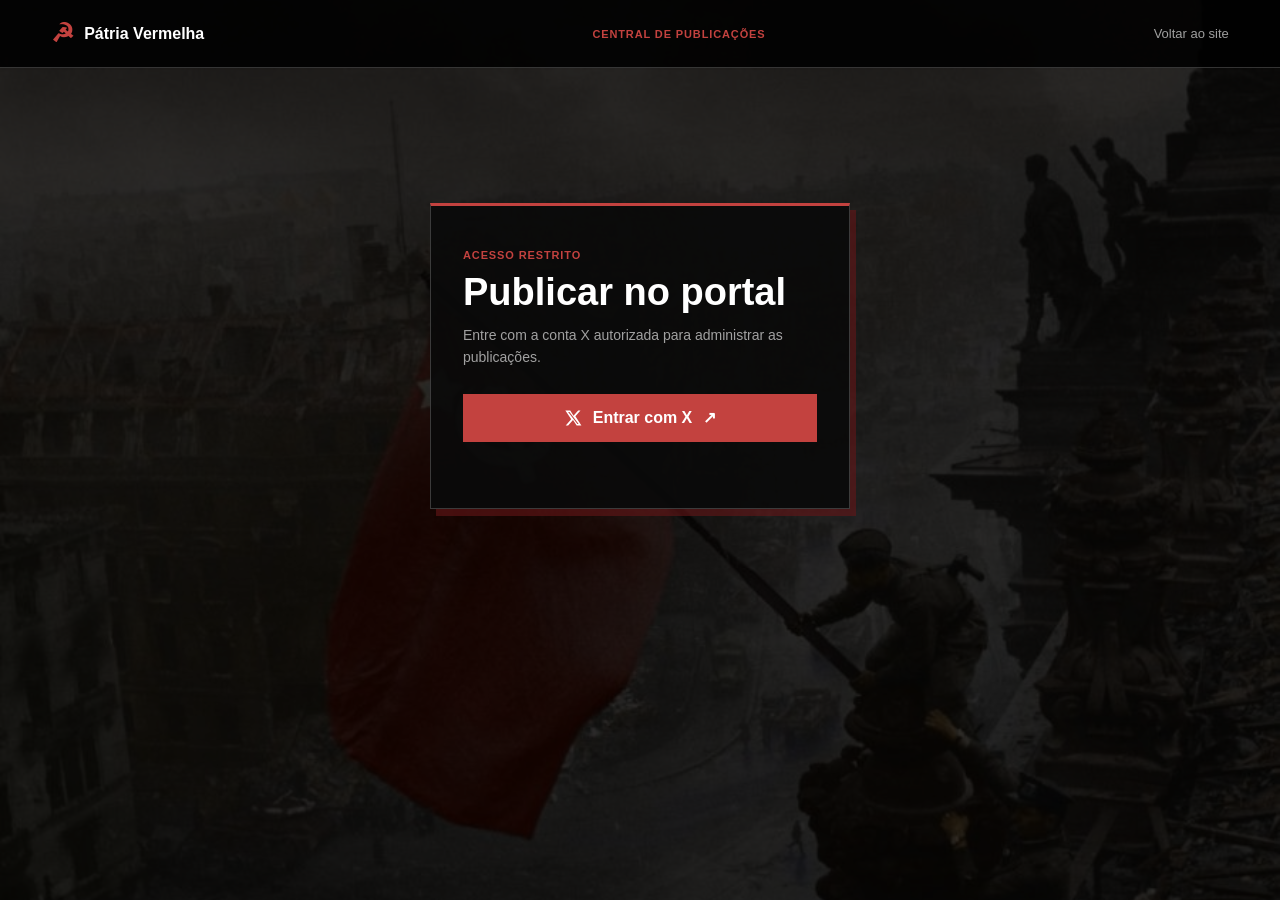
==== admin/index.html @ 401862a3 "Add secure X publishing admin" ====
<!doctype html>
<html lang="pt-BR">
  <head>
    <meta charset="utf-8" />
    <meta name="viewport" content="width=device-width, initial-scale=1" />
    <meta name="color-scheme" content="dark" />
    <title>Admin | Pátria Vermelha</title>
    <link rel="stylesheet" href="/admin/admin.css" />
    <script src="/admin/admin.js" defer></script>
  </head>
  <body>
    <header class="admin-topbar">
      <a class="admin-brand" href="/" aria-label="Pátria Vermelha, página inicial">
        <span class="brand-mark" aria-hidden="true">☭</span>
        <span>Pátria Vermelha</span>
      </a>
      <span class="admin-label">CENTRAL DE PUBLICAÇÕES</span>
      <a class="back-link" href="/">Voltar ao site</a>
    </header>

    <main class="admin-main">
      <section class="login-panel" id="login-view" hidden>
        <p class="eyebrow">ACESSO RESTRITO</p>
        <h1>Publicar no portal</h1>
        <p class="login-copy">Entre com a conta X autorizada para administrar as publicações.</p>
        <a class="x-login" href="/api/auth/x/start">
          <svg viewBox="0 0 24 24" aria-hidden="true"><path d="M18.9 2H22l-6.8 7.8L23.2 22h-6.3l-4.9-7.4L5.5 22H2.3l7.3-8.4L1.8 2h6.5l4.4 6.9L18.9 2Zm-1.1 18h1.7L7.3 3.9H5.5L17.8 20Z" fill="currentColor" /></svg>
          Entrar com X
          <span aria-hidden="true">↗</span>
        </a>
        <p class="login-status" id="login-status" role="status"></p>
      </section>

      <section class="workspace" id="workspace" hidden>
        <div class="workspace-heading">
          <div>
            <p class="eyebrow">REDAÇÃO</p>
            <h1>Publicações</h1>
          </div>
          <div class="user-session">
            <span id="user-label"></span>
            <button class="logout-button" id="logout-button" type="button">Sair</button>
          </div>
        </div>

        <section class="composer" aria-labelledby="composer-title">
          <div class="composer-heading">
            <h2 id="composer-title">Nova publicação</h2>
            <span>Sem limite de caracteres</span>
          </div>
          <div class="editor-toolbar" role="toolbar" aria-label="Formatação do texto">
            <button type="button" data-command="bold" aria-label="Negrito"><strong>B</strong></button>
            <button type="button" data-command="italic" aria-label="Itálico"><em>I</em></button>
            <button type="button" data-command="underline" aria-label="Sublinhado"><u>U</u></button>
            <span class="toolbar-divider" aria-hidden="true"></span>
            <button type="button" data-command="insertUnorderedList" aria-label="Lista com marcadores">• Lista</button>
            <button type="button" data-command="formatBlock" data-value="blockquote" aria-label="Citação">Citação</button>
            <button type="button" id="link-button">Link</button>
            <label class="color-control" title="Cor do texto">
              <span aria-hidden="true">A</span>
              <input id="text-color" type="color" value="#c3423f" aria-label="Cor do texto" />
            </label>
            <label class="media-control" for="media-file">
              <span aria-hidden="true">＋</span> Mídia
            </label>
            <input id="media-file" type="file" accept="image/jpeg,image/png,image/webp,image/gif,video/mp4,video/webm,video/quicktime" hidden />
          </div>
          <div class="editor" id="post-editor" contenteditable="true" role="textbox" aria-label="Texto da publicação" aria-multiline="true" data-placeholder="O que está acontecendo?"></div>
          <div class="composer-footer">
            <p class="composer-status" id="composer-status" role="status"></p>
            <button class="publish-button" id="publish-button" type="button">Publicar agora <span aria-hidden="true">↗</span></button>
          </div>
        </section>

        <section class="posts-section" aria-labelledby="posts-title">
          <div class="posts-heading">
            <h2 id="posts-title">No portal</h2>
            <button class="refresh-button" id="refresh-button" type="button" aria-label="Atualizar publicações">Atualizar</button>
          </div>
          <div class="posts-list" id="posts-list" aria-live="polite"></div>
        </section>
      </section>
    </main>
  </body>
</html>
---- admin/admin.css ----
:root {
  color-scheme: dark;
  --admin-ink: #090909;
  --admin-panel: rgba(10, 10, 10, 0.92);
  --admin-line: rgba(255, 255, 255, 0.2);
  --admin-muted: rgba(255, 255, 255, 0.62);
  --admin-red: #c3423f;
  --admin-white: #fff;
}

* {
  box-sizing: border-box;
}

body {
  min-width: 320px;
  min-height: 100vh;
  margin: 0;
  background: var(--admin-ink) url("/assets/cwmunismo.pw.jpg") center / cover fixed;
  color: var(--admin-white);
  font-family: Inter, Arial, sans-serif;
}

body::before {
  position: fixed;
  z-index: -1;
  inset: 0;
  background: rgba(0, 0, 0, 0.82);
  content: "";
}

button,
input,
a {
  font: inherit;
}

.admin-topbar {
  display: flex;
  min-height: 68px;
  align-items: center;
  justify-content: space-between;
  gap: 20px;
  padding: 0 clamp(18px, 4vw, 56px);
  border-bottom: 1px solid var(--admin-line);
  background: rgba(0, 0, 0, 0.88);
}

.admin-brand {
  display: inline-flex;
  align-items: center;
  gap: 10px;
  color: #fff;
  font-weight: 800;
  text-decoration: none;
}

.brand-mark {
  color: var(--admin-red);
  font-family: "Segoe UI Symbol", sans-serif;
  font-size: 26px;
}

.admin-label,
.eyebrow {
  color: var(--admin-red);
  font-size: 11px;
  font-weight: 900;
  letter-spacing: 0.08em;
}

.back-link {
  color: var(--admin-muted);
  font-size: 13px;
  text-decoration: none;
}

.back-link:hover,
.back-link:focus-visible {
  color: #fff;
}

.admin-main {
  width: min(100% - 32px, 900px);
  margin: 0 auto;
  padding: clamp(36px, 7vh, 72px) 0 80px;
}

[hidden] {
  display: none !important;
}

.login-panel {
  width: min(100%, 420px);
  margin: 8vh auto 0;
  padding: 32px;
  border: 1px solid var(--admin-line);
  border-top: 3px solid var(--admin-red);
  background: var(--admin-panel);
  box-shadow: 6px 7px 0 rgba(103, 23, 24, 0.6);
}

.login-panel h1,
.workspace-heading h1 {
  margin: 7px 0 10px;
  font-size: clamp(28px, 6vw, 38px);
  line-height: 1.1;
}

.login-copy {
  margin: 0 0 25px;
  color: var(--admin-muted);
  font-size: 14px;
  line-height: 1.6;
}

.x-login,
.publish-button {
  display: inline-flex;
  min-height: 48px;
  align-items: center;
  justify-content: center;
  gap: 11px;
  padding: 0 18px;
  border: 1px solid var(--admin-red);
  background: var(--admin-red);
  color: #fff;
  font-weight: 800;
  text-decoration: none;
  transition: background 160ms ease, color 160ms ease;
}

.x-login {
  width: 100%;
}

.x-login svg {
  width: 18px;
  height: 18px;
}

.x-login:hover,
.publish-button:hover {
  background: #fff;
  color: #111;
}

.login-status,
.composer-status {
  min-height: 20px;
  margin: 14px 0 0;
  color: #ffb5ad;
  font-size: 13px;
}

.workspace-heading,
.posts-heading,
.composer-heading,
.composer-footer,
.user-session {
  display: flex;
  align-items: center;
  justify-content: space-between;
  gap: 16px;
}

.workspace-heading {
  margin-bottom: 28px;
}

.workspace-heading .eyebrow {
  margin: 0;
}

.workspace-heading h1,
.posts-heading h2,
.composer-heading h2 {
  margin-top: 6px;
}

.user-session {
  color: var(--admin-muted);
  font-size: 13px;
}

.logout-button,
.refresh-button {
  min-height: 38px;
  padding: 0 12px;
  border: 1px solid var(--admin-line);
  background: rgba(0, 0, 0, 0.6);
  color: #fff;
  cursor: pointer;
}

.composer,
.posts-section {
  border: 1px solid var(--admin-line);
  background: var(--admin-panel);
}

.composer {
  padding: clamp(18px, 4vw, 28px);
}

.composer-heading h2,
.posts-heading h2 {
  margin-bottom: 0;
  font-size: 19px;
}

.composer-heading span {
  color: var(--admin-muted);
  font-size: 12px;
}

.editor-toolbar {
  display: flex;
  min-height: 48px;
  flex-wrap: wrap;
  align-items: center;
  gap: 7px;
  margin-top: 20px;
  padding: 8px;
  border: 1px solid var(--admin-line);
  background: rgba(255, 255, 255, 0.035);
}

.editor-toolbar button,
.media-control,
.color-control {
  display: inline-flex;
  min-width: 36px;
  height: 32px;
  align-items: center;
  justify-content: center;
  gap: 6px;
  padding: 0 9px;
  border: 1px solid transparent;
  background: transparent;
  color: #fff;
  font-size: 13px;
  cursor: pointer;
}

.editor-toolbar button:hover,
.media-control:hover,
.color-control:hover {
  border-color: var(--admin-line);
  background: rgba(255, 255, 255, 0.08);
}

.toolbar-divider {
  width: 1px;
  height: 23px;
  background: var(--admin-line);
}

.color-control input {
  width: 20px;
  height: 20px;
  padding: 0;
  border: 0;
  background: transparent;
  cursor: pointer;
}

.editor {
  min-height: 220px;
  margin-top: 12px;
  padding: 17px;
  border: 1px solid var(--admin-line);
  background: rgba(0, 0, 0, 0.5);
  color: #fff;
  font-size: 16px;
  line-height: 1.65;
  overflow-wrap: anywhere;
}

.editor:focus {
  border-color: rgba(195, 66, 63, 0.9);
  outline: 1px solid var(--admin-red);
}

.editor:empty::before {
  color: rgba(255, 255, 255, 0.42);
  content: attr(data-placeholder);
  pointer-events: none;
}

.editor img,
.editor video,
.post-content img,
.post-content video {
  display: block;
  max-width: 100%;
  height: auto;
  margin: 12px 0;
}

.editor video,
.post-content video {
  max-height: 540px;
  background: #000;
}

.composer-footer {
  margin-top: 14px;
}

.composer-status {
  margin: 0;
}

.publish-button {
  flex: 0 0 auto;
  cursor: pointer;
}

.publish-button:disabled {
  opacity: 0.55;
  cursor: progress;
}

.posts-section {
  margin-top: 35px;
  padding: 22px;
}

.posts-heading {
  margin-bottom: 17px;
}

.posts-list {
  display: grid;
  gap: 12px;
}

.admin-post {
  padding: 18px;
  border: 1px solid var(--admin-line);
  background: rgba(0, 0, 0, 0.56);
}

.admin-post-meta,
.admin-post-actions {
  display: flex;
  align-items: center;
  justify-content: space-between;
  gap: 10px;
}

.admin-post-meta {
  color: var(--admin-muted);
  font-size: 12px;
}

.post-content {
  margin-top: 14px;
  line-height: 1.6;
  overflow-wrap: anywhere;
}

.post-content a {
  color: #f28a82;
}

.delete-post {
  min-height: 32px;
  padding: 0 9px;
  border: 1px solid rgba(195, 66, 63, 0.7);
  background: transparent;
  color: #ffb5ad;
  cursor: pointer;
}

.empty-posts {
  padding: 20px 0;
  color: var(--admin-muted);
  font-size: 14px;
}

@media (max-width: 600px) {
  .admin-topbar {
    min-height: 58px;
    gap: 8px;
    padding-inline: 14px;
  }

  .admin-label {
    display: none;
  }

  .admin-main {
    width: min(100% - 24px, 900px);
    padding-top: 28px;
  }

  .login-panel {
    margin-top: 4vh;
    padding: 24px;
  }

  .workspace-heading,
  .composer-heading {
    align-items: flex-start;
    flex-direction: column;
  }

  .user-session {
    width: 100%;
  }

  .posts-section {
    padding: 15px;
  }

  .composer-footer {
    align-items: flex-end;
  }

  .composer-status {
    max-width: 55%;
  }
}
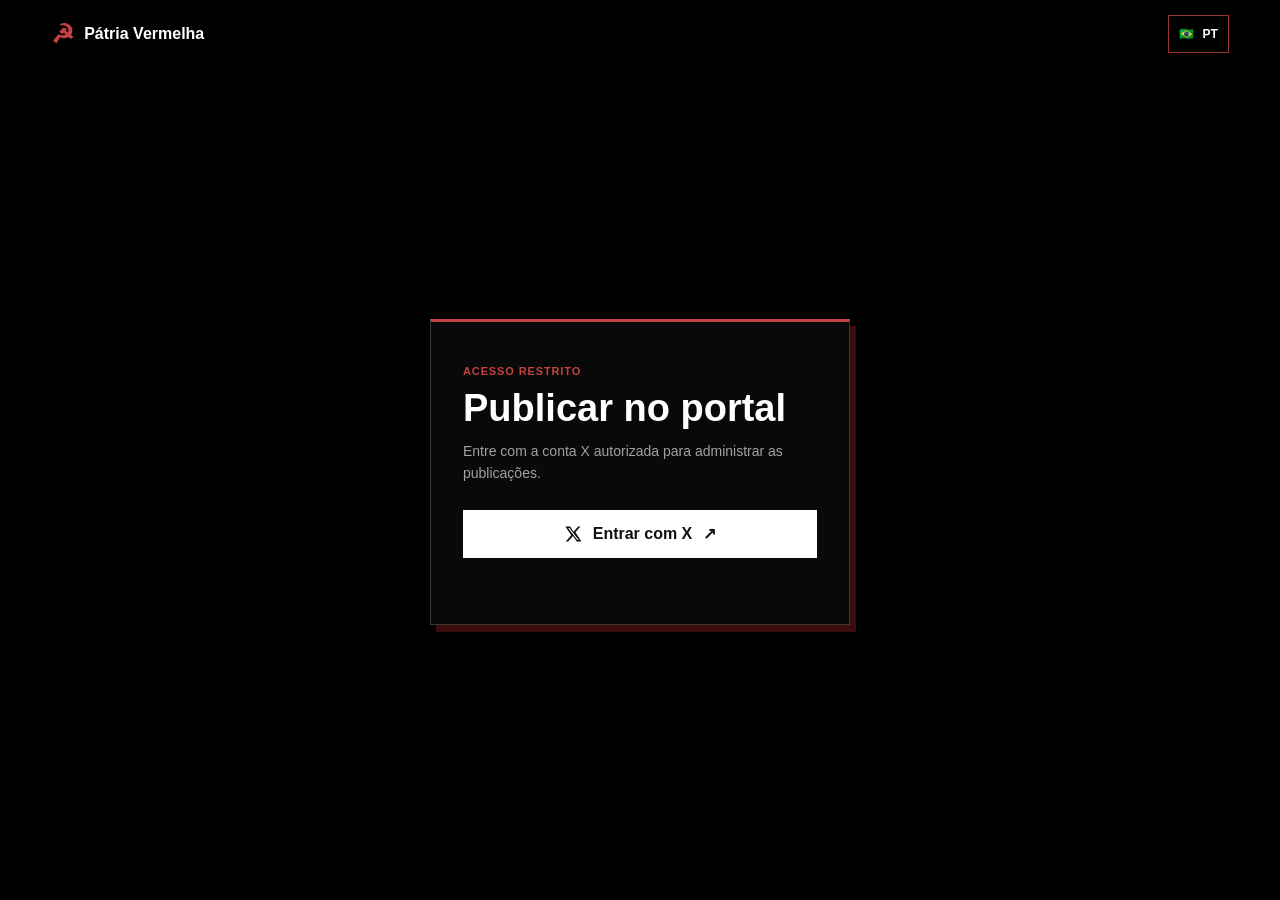
==== commit 675cf111: "Match admin login to public site" ====
--- a/admin/index.html
+++ b/admin/index.html
@@ -9,13 +9,18 @@
     <script src="/admin/admin.js" defer></script>
   </head>
   <body>
+    <div class="admin-background" aria-hidden="true">
+      <video class="admin-background-video" autoplay muted loop playsinline preload="metadata">
+        <source src="/ssstwitter.com_1791476129925.mp4" type="video/mp4" />
+      </video>
+      <div class="admin-background-shade"></div>
+    </div>
     <header class="admin-topbar">
       <a class="admin-brand" href="/" aria-label="Pátria Vermelha, página inicial">
         <span class="brand-mark" aria-hidden="true">☭</span>
         <span>Pátria Vermelha</span>
       </a>
-      <span class="admin-label">CENTRAL DE PUBLICAÇÕES</span>
-      <a class="back-link" href="/">Voltar ao site</a>
+      <span class="language-label"><span aria-hidden="true">🇧🇷</span> PT</span>
     </header>
 
     <main class="admin-main">
--- a/admin/admin.css
+++ b/admin/admin.css
@@ -16,17 +16,34 @@
   min-width: 320px;
   min-height: 100vh;
   margin: 0;
-  background: var(--admin-ink) url("/assets/cwmunismo.pw.jpg") center / cover fixed;
+  overflow-x: hidden;
+  background: var(--admin-ink);
   color: var(--admin-white);
   font-family: Inter, Arial, sans-serif;
 }
 
-body::before {
+.admin-background {
   position: fixed;
-  z-index: -1;
+  z-index: 0;
   inset: 0;
-  background: rgba(0, 0, 0, 0.82);
-  content: "";
+  overflow: hidden;
+  background: #000;
+  pointer-events: none;
+}
+
+.admin-background-video {
+  position: absolute;
+  inset: 0;
+  width: 100%;
+  height: 100%;
+  object-fit: cover;
+  opacity: 0.68;
+}
+
+.admin-background-shade {
+  position: absolute;
+  inset: 0;
+  background: rgba(0, 0, 0, 0.38);
 }
 
 button,
@@ -36,14 +53,15 @@
 }
 
 .admin-topbar {
+  position: relative;
+  z-index: 1;
   display: flex;
   min-height: 68px;
   align-items: center;
   justify-content: space-between;
   gap: 20px;
   padding: 0 clamp(18px, 4vw, 56px);
-  border-bottom: 1px solid var(--admin-line);
-  background: rgba(0, 0, 0, 0.88);
+  background: rgba(0, 0, 0, 0.28);
 }
 
 .admin-brand {
@@ -61,7 +79,6 @@
   font-size: 26px;
 }
 
-.admin-label,
 .eyebrow {
   color: var(--admin-red);
   font-size: 11px;
@@ -69,21 +86,28 @@
   letter-spacing: 0.08em;
 }
 
-.back-link {
-  color: var(--admin-muted);
-  font-size: 13px;
-  text-decoration: none;
-}
-
-.back-link:hover,
-.back-link:focus-visible {
-  color: #fff;
+.language-label {
+  display: inline-flex;
+  min-height: 38px;
+  align-items: center;
+  gap: 8px;
+  padding: 0 10px;
+  border: 1px solid rgba(195, 66, 63, 0.8);
+  background: rgba(0, 0, 0, 0.5);
+  font-size: 12px;
+  font-weight: 700;
 }
 
 .admin-main {
+  position: relative;
+  z-index: 1;
+  display: flex;
   width: min(100% - 32px, 900px);
+  min-height: calc(100svh - 68px);
+  flex-direction: column;
+  justify-content: center;
   margin: 0 auto;
-  padding: clamp(36px, 7vh, 72px) 0 80px;
+  padding: 32px 0 56px;
 }
 
 [hidden] {
@@ -92,7 +116,7 @@
 
 .login-panel {
   width: min(100%, 420px);
-  margin: 8vh auto 0;
+  margin: auto;
   padding: 32px;
   border: 1px solid var(--admin-line);
   border-top: 3px solid var(--admin-red);
@@ -122,9 +146,9 @@
   justify-content: center;
   gap: 11px;
   padding: 0 18px;
-  border: 1px solid var(--admin-red);
-  background: var(--admin-red);
-  color: #fff;
+  border: 1px solid #fff;
+  background: #fff;
+  color: #111;
   font-weight: 800;
   text-decoration: none;
   transition: background 160ms ease, color 160ms ease;
@@ -141,8 +165,9 @@
 
 .x-login:hover,
 .publish-button:hover {
-  background: #fff;
-  color: #111;
+  border-color: var(--admin-red);
+  background: #171717;
+  color: #fff;
 }
 
 .login-status,
@@ -387,13 +412,10 @@
     padding-inline: 14px;
   }
 
-  .admin-label {
-    display: none;
-  }
-
   .admin-main {
     width: min(100% - 24px, 900px);
-    padding-top: 28px;
+    min-height: calc(100svh - 58px);
+    padding-top: 20px;
   }
 
   .login-panel {
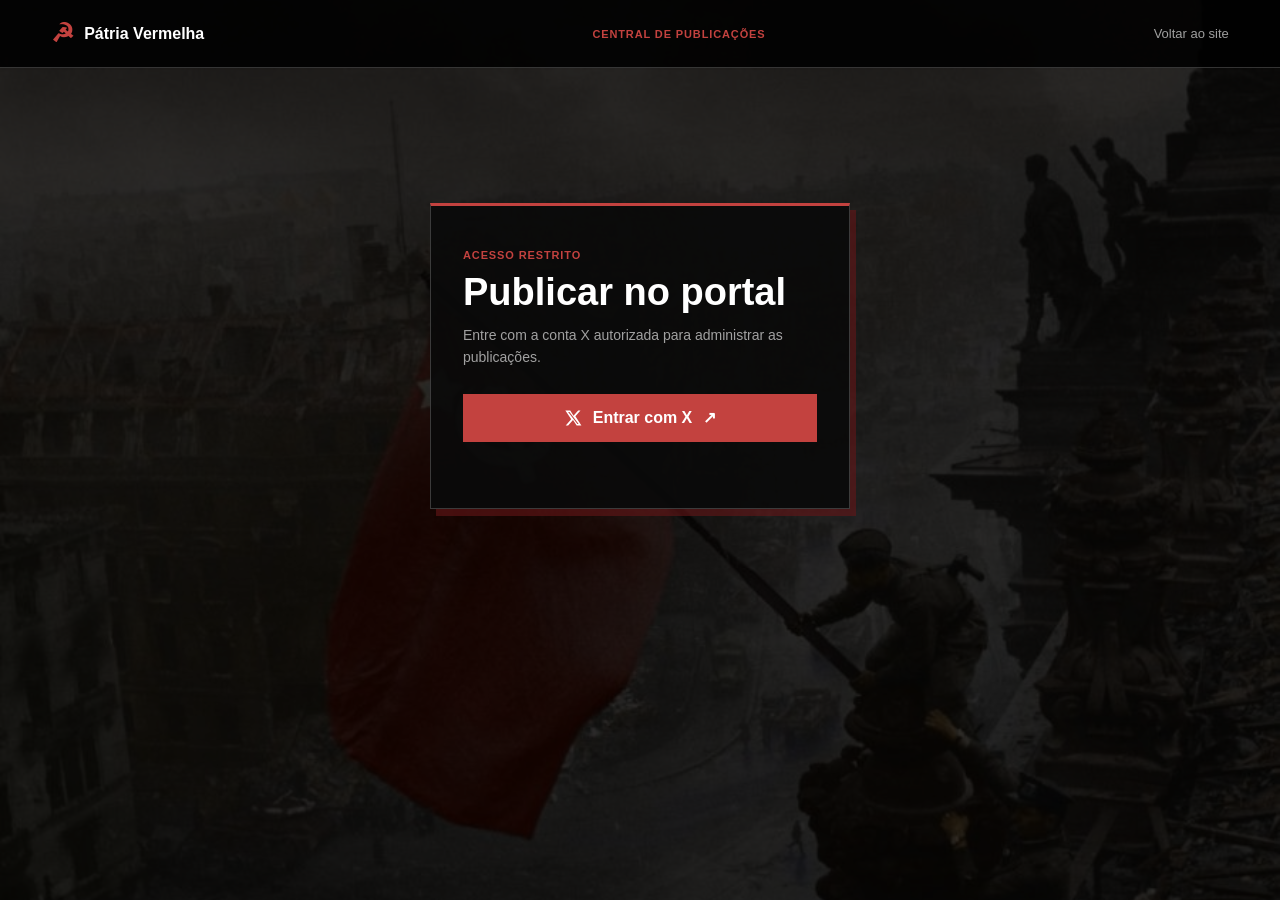
==== commit 9a1c8b93: "Revert "Match admin login to public site" This reverts commit 675cf11126c9b94fad40a7360cdaa8174857df" ====
--- a/admin/index.html
+++ b/admin/index.html
@@ -9,18 +9,13 @@
     <script src="/admin/admin.js" defer></script>
   </head>
   <body>
-    <div class="admin-background" aria-hidden="true">
-      <video class="admin-background-video" autoplay muted loop playsinline preload="metadata">
-        <source src="/ssstwitter.com_1791476129925.mp4" type="video/mp4" />
-      </video>
-      <div class="admin-background-shade"></div>
-    </div>
     <header class="admin-topbar">
       <a class="admin-brand" href="/" aria-label="Pátria Vermelha, página inicial">
         <span class="brand-mark" aria-hidden="true">☭</span>
         <span>Pátria Vermelha</span>
       </a>
-      <span class="language-label"><span aria-hidden="true">🇧🇷</span> PT</span>
+      <span class="admin-label">CENTRAL DE PUBLICAÇÕES</span>
+      <a class="back-link" href="/">Voltar ao site</a>
     </header>
 
     <main class="admin-main">
--- a/admin/admin.css
+++ b/admin/admin.css
@@ -16,34 +16,17 @@
   min-width: 320px;
   min-height: 100vh;
   margin: 0;
-  overflow-x: hidden;
-  background: var(--admin-ink);
+  background: var(--admin-ink) url("/assets/cwmunismo.pw.jpg") center / cover fixed;
   color: var(--admin-white);
   font-family: Inter, Arial, sans-serif;
 }
 
-.admin-background {
+body::before {
   position: fixed;
-  z-index: 0;
+  z-index: -1;
   inset: 0;
-  overflow: hidden;
-  background: #000;
-  pointer-events: none;
-}
-
-.admin-background-video {
-  position: absolute;
-  inset: 0;
-  width: 100%;
-  height: 100%;
-  object-fit: cover;
-  opacity: 0.68;
-}
-
-.admin-background-shade {
-  position: absolute;
-  inset: 0;
-  background: rgba(0, 0, 0, 0.38);
+  background: rgba(0, 0, 0, 0.82);
+  content: "";
 }
 
 button,
@@ -53,15 +36,14 @@
 }
 
 .admin-topbar {
-  position: relative;
-  z-index: 1;
   display: flex;
   min-height: 68px;
   align-items: center;
   justify-content: space-between;
   gap: 20px;
   padding: 0 clamp(18px, 4vw, 56px);
-  background: rgba(0, 0, 0, 0.28);
+  border-bottom: 1px solid var(--admin-line);
+  background: rgba(0, 0, 0, 0.88);
 }
 
 .admin-brand {
@@ -79,6 +61,7 @@
   font-size: 26px;
 }
 
+.admin-label,
 .eyebrow {
   color: var(--admin-red);
   font-size: 11px;
@@ -86,28 +69,21 @@
   letter-spacing: 0.08em;
 }
 
-.language-label {
-  display: inline-flex;
-  min-height: 38px;
-  align-items: center;
-  gap: 8px;
-  padding: 0 10px;
-  border: 1px solid rgba(195, 66, 63, 0.8);
-  background: rgba(0, 0, 0, 0.5);
-  font-size: 12px;
-  font-weight: 700;
+.back-link {
+  color: var(--admin-muted);
+  font-size: 13px;
+  text-decoration: none;
+}
+
+.back-link:hover,
+.back-link:focus-visible {
+  color: #fff;
 }
 
 .admin-main {
-  position: relative;
-  z-index: 1;
-  display: flex;
   width: min(100% - 32px, 900px);
-  min-height: calc(100svh - 68px);
-  flex-direction: column;
-  justify-content: center;
   margin: 0 auto;
-  padding: 32px 0 56px;
+  padding: clamp(36px, 7vh, 72px) 0 80px;
 }
 
 [hidden] {
@@ -116,7 +92,7 @@
 
 .login-panel {
   width: min(100%, 420px);
-  margin: auto;
+  margin: 8vh auto 0;
   padding: 32px;
   border: 1px solid var(--admin-line);
   border-top: 3px solid var(--admin-red);
@@ -146,9 +122,9 @@
   justify-content: center;
   gap: 11px;
   padding: 0 18px;
-  border: 1px solid #fff;
-  background: #fff;
-  color: #111;
+  border: 1px solid var(--admin-red);
+  background: var(--admin-red);
+  color: #fff;
   font-weight: 800;
   text-decoration: none;
   transition: background 160ms ease, color 160ms ease;
@@ -165,9 +141,8 @@
 
 .x-login:hover,
 .publish-button:hover {
-  border-color: var(--admin-red);
-  background: #171717;
-  color: #fff;
+  background: #fff;
+  color: #111;
 }
 
 .login-status,
@@ -412,10 +387,13 @@
     padding-inline: 14px;
   }
 
+  .admin-label {
+    display: none;
+  }
+
   .admin-main {
     width: min(100% - 24px, 900px);
-    min-height: calc(100svh - 58px);
-    padding-top: 20px;
+    padding-top: 28px;
   }
 
   .login-panel {
